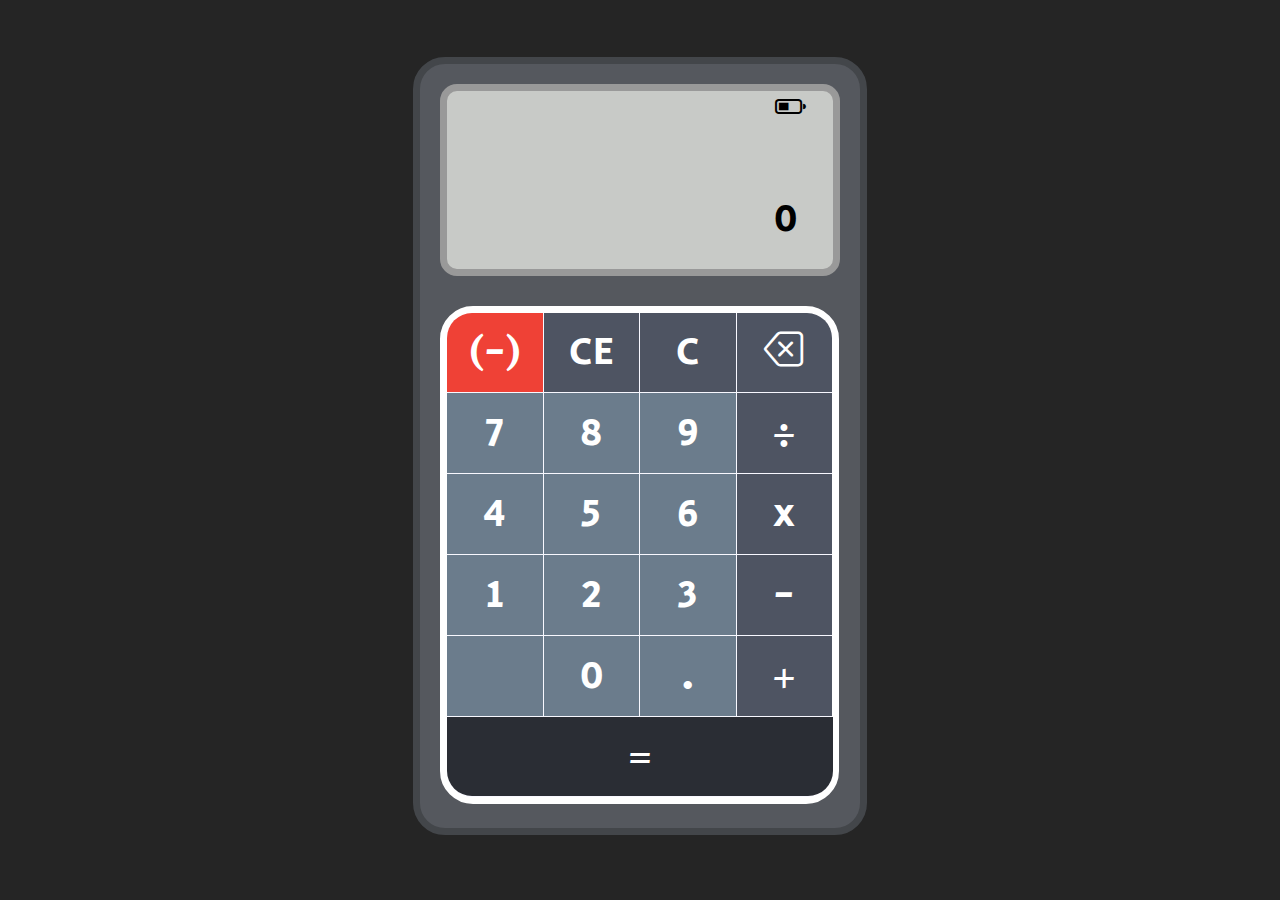
==== Practica-Calculadora/index.html @ e3833bd5 "Practica Calculadora Actividad 8-9" ====
<!DOCTYPE html>
<html lang="en">

<head>
    <meta charset="UTF-8">
    <meta http-equiv="X-UA-Compatible" content="IE=edge">
    <meta name="viewport" content="width=device-width, initial-scale=1.0">
    <link rel="stylesheet" href="style.css">
    <link rel="stylesheet" href="https://cdn.jsdelivr.net/npm/bootstrap-icons@1.9.1/font/bootstrap-icons.css">
    <link rel="preconnect" href="https://fonts.googleapis.com">
    <link rel="preconnect" href="https://fonts.gstatic.com" crossorigin>
    <link href="https://fonts.googleapis.com/css2?family=Secular+One&display=swap" rel="stylesheet">
    <title>Calculator</title>
</head>

<body>
    <div class="contorno">
        <div class="Pantalla">
            <i class="bi bi-battery-half"></i>
            <p class="contenido-pantalla" id="contenido-pantalla">0</p>
        </div>
        <div class="teclas">
            <button id="negativo">(-)</button>
            <button id="CE">CE</button>
            <button id="C">C</button>
            <button id="borrar" class="bi bi-backspace"></button>
            <button id="number7">7</button>
            <button id="number8">8</button>
            <button id="number9">9</button>
            <button id="division">÷</button>
            <button id="number4">4</button>
            <button id="number5">5</button>
            <button id="number6">6</button>
            <button id="multiplicacion">x</button>
            <button id="number1">1</button>
            <button id="number2">2</button>
            <button id="number3">3</button>
            <button id="resta">-</button>
            <button id="non-btn"></button>
            <button id="number0">0</button>
            <button id="point">.</button>
            <button id="suma">+</button>
            <button id="equal" style="width: 404%;">=</button>
        </div>

    </div>

    <script src="app.js"></script>
</body>

</html>
---- Practica-Calculadora/style.css ----
body {
  display: flex;
  justify-content: center;
  align-items: center;
  background-color: rgb(37, 37, 37);
  /* border: 1px solid red; */
  height: 99vh;
  margin: 0;
  padding: 0;
}

.contorno {
  background-color: rgb(85 88 94);
  border: 7px solid #43464a;
  height: 724px;
  width: 400px;
  padding: 20px;
  border-radius: 32px;
}

.Pantalla {
  background-color: rgb(200, 202, 199);
  height: 178px;
  width: 386px;
  color: black;
  margin-left: 0px;
  border-radius: 17px;
  border: 7px solid #999999;
}

i {
  margin-left: 328px;
  /* margin-top: -14px; */
  font-size: 31px;
  /* height: 19px; */
  /* border: 2px solid blueviolet; */
}
.contenido-pantalla {
  text-align: right;
  margin-top: 63px;
  height: 50px;
  width: 350px;
  margin-left: 0px;
  /* margin-right: -14px; */
  font-size: 40px;
  font-family: "Secular One", sans-serif;
  /* border: 1px solid blue; */
}

.teclas {
  margin-top: 30px;
  border: 7px solid rgb(255 255 255);
  height: 484px;
  width: 385px;
  margin-left: 0px;
  display: grid;
  grid-template-columns: repeat(4, 3fr);
  grid-template-rows: repeat(6, 3fr);
  gap: 1px;
  border-radius: 33px 33px 33px 33px;
  background-color: ghostwhite;
}

.fondo-pantalla {
  background-color: blue;
  width: 440px;
  height: 290px;
  margin-top: -39px;
  margin-left: -20px;
  padding: 0px;
}

button {
  border: 0px solid white;
  font-size: 40px;
  font-family: "Secular One", sans-serif;
  color: white;
}

#negativo {
  background-color: rgb(239, 65, 54);
  border-top-left-radius: 25px;
}

#CE {
  background-color: rgb(78, 84, 98);
}

#C {
  background-color: rgb(78, 84, 98);
}

#borrar {
  background-color: rgb(78, 84, 98);
  border-top-right-radius: 25px;
}

#point {
  background-color: rgb(107, 124, 140);
}

#equal {
  background-color: rgb(42, 45, 52);
  border-bottom-left-radius: 25px;
  border-bottom-right-radius: 25px;
}

#suma {
  background-color: rgb(78, 84, 98);
}

#resta {
  background-color: rgb(78, 84, 98);
}

#multiplicacion {
  background-color: rgb(78, 84, 98);
}

#division {
  background-color: rgb(78, 84, 98);
}

#number1 {
  background-color: rgb(107, 124, 140);
}

#number2 {
  background-color: rgb(107, 124, 140);
}
#number3 {
  background-color: rgb(107, 124, 140);
}
#number4 {
  background-color: rgb(107, 124, 140);
}
#number5 {
  background-color: rgb(107, 124, 140);
}
#number6 {
  background-color: rgb(107, 124, 140);
}
#number7 {
  background-color: rgb(107, 124, 140);
}
#number8 {
  background-color: rgb(107, 124, 140);
}
#number9 {
  background-color: rgb(107, 124, 140);
}
#number0 {
  background-color: rgb(107, 124, 140);
}
#non-btn {
  background-color: rgb(107, 124, 140);
}

/* hovers */

#number1:hover {
  background-color: rgb(68, 79, 90);
}
#number2:hover {
  background-color: rgb(68, 79, 90);
}
#number3:hover {
  background-color: rgb(68, 79, 90);
}
#number4:hover {
  background-color: rgb(68, 79, 90);
}
#number5:hover {
  background-color: rgb(68, 79, 90);
}
#number6:hover {
  background-color: rgb(68, 79, 90);
}
#number7:hover {
  background-color: rgb(68, 79, 90);
}
#number8:hover {
  background-color: rgb(68, 79, 90);
}
#number9:hover {
  background-color: rgb(68, 79, 90);
}
#number0:hover {
  background-color: rgb(68, 79, 90);
}
#point:hover {
  background-color: rgb(68, 79, 90);
}
#non-btn:hover {
  background-color: rgb(68, 79, 90);
}

#suma:hover {
  background-color: rgb(44, 48, 56);
}
#resta:hover {
  background-color: rgb(44, 48, 56);
}
#multiplicacion:hover {
  background-color: rgb(44, 48, 56);
}

#division:hover {
  background-color: rgb(44, 48, 56);
}

#negativo:hover {
  background-color: rgb(108, 30, 24);
}

#CE:hover {
  background-color: rgb(37, 40, 47);
}

#C:hover {
  background-color: rgb(37, 40, 47);
}

#borrar:hover {
  background-color: rgb(37, 40, 47);
}

#equal:hover {
  background-color: rgb(19, 21, 24);
}
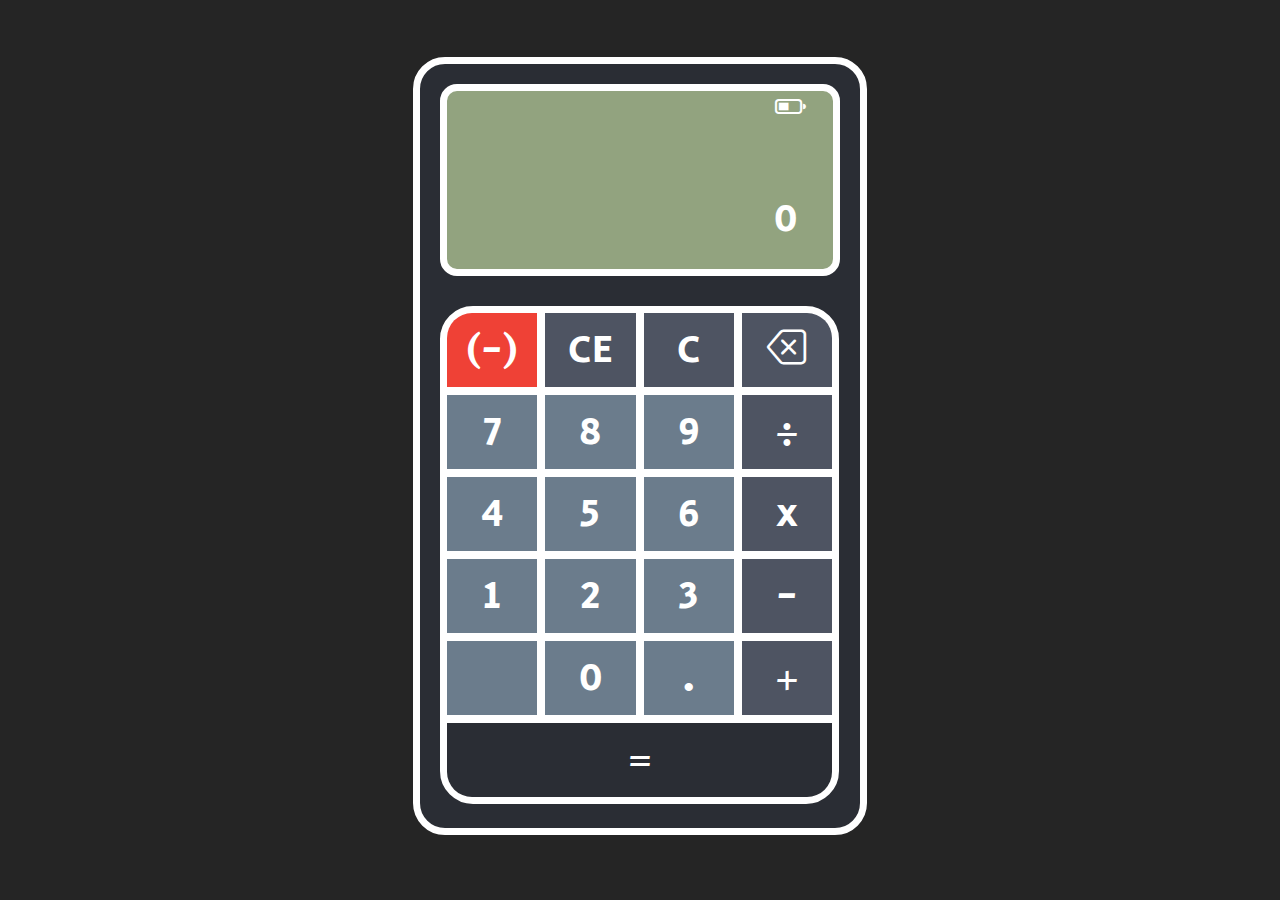
==== commit 663c115f: "Calculadora v3" ====
--- a/Practica-Calculadora/index.html
+++ b/Practica-Calculadora/index.html
@@ -40,7 +40,7 @@
             <button id="number0">0</button>
             <button id="point">.</button>
             <button id="suma">+</button>
-            <button id="equal" style="width: 404%;">=</button>
+            <button id="equal" style="width: 427%;">=</button>
         </div>
 
     </div>
--- a/Practica-Calculadora/style.css
+++ b/Practica-Calculadora/style.css
@@ -10,8 +10,8 @@
 }
 
 .contorno {
-  background-color: rgb(85 88 94);
-  border: 7px solid #43464a;
+  background-color: rgb(42 45 52);
+  border: 7px solid #ffffff;
   height: 724px;
   width: 400px;
   padding: 20px;
@@ -19,13 +19,13 @@
 }
 
 .Pantalla {
-  background-color: rgb(200, 202, 199);
+  background-color: rgb(146 163 127);
   height: 178px;
   width: 386px;
-  color: black;
+  color: white;
   margin-left: 0px;
   border-radius: 17px;
-  border: 7px solid #999999;
+  border: 7px solid #ffffff;
 }
 
 i {
@@ -56,9 +56,9 @@
   display: grid;
   grid-template-columns: repeat(4, 3fr);
   grid-template-rows: repeat(6, 3fr);
-  gap: 1px;
+  gap: 8px;
   border-radius: 33px 33px 33px 33px;
-  background-color: ghostwhite;
+  background-color: #ffffff;
 }
 
 .fondo-pantalla {
